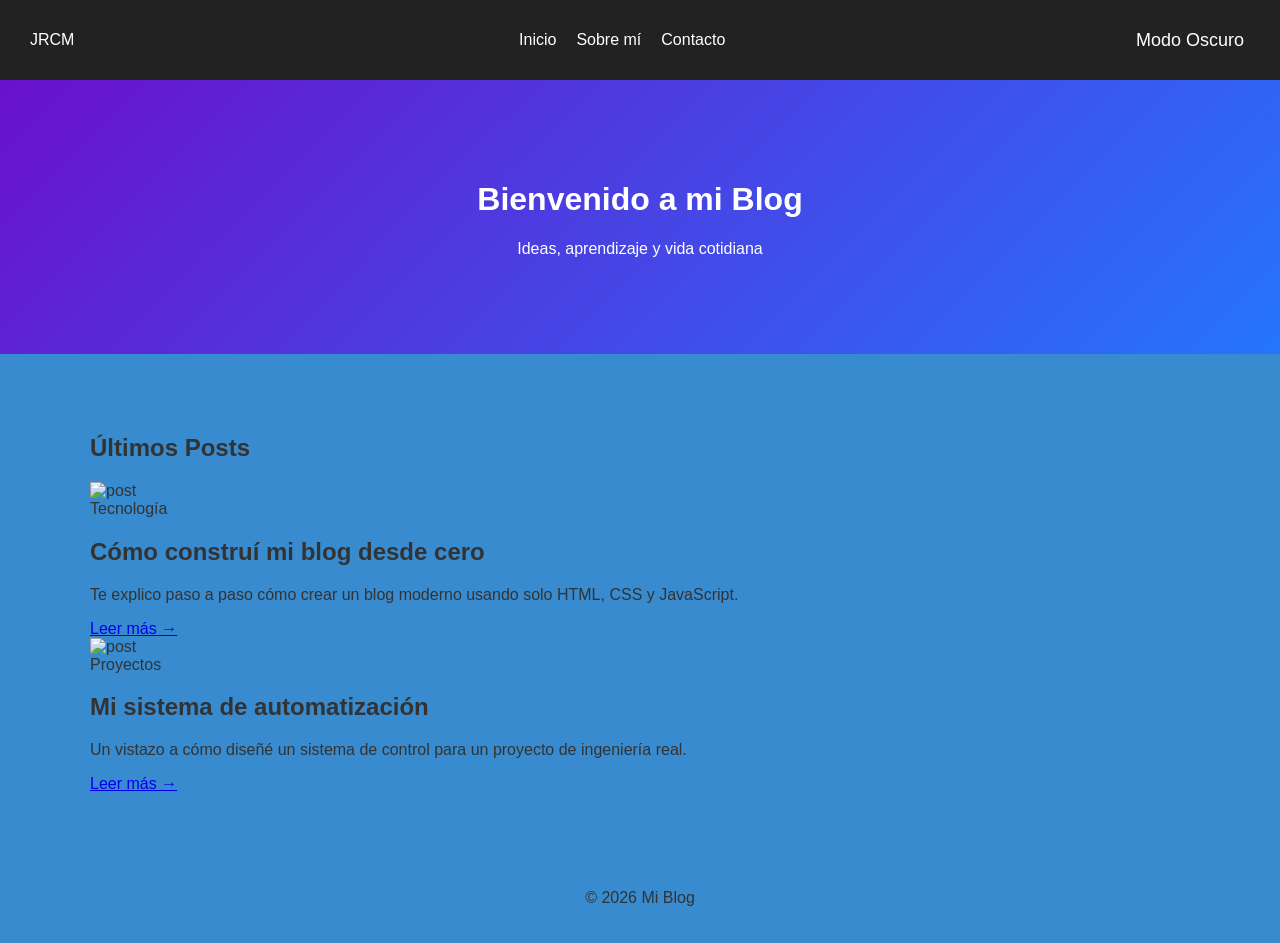
==== index.html @ 034f4299 "Add posts section with articles and images Added a new section for blog posts with articles and imag" ====
<!DOCTYPE html>
<html lang="es">
<head>
<meta charset="UTF-8">
<title>JRCM</title>
<link rel="stylesheet" href="styles.css">
<meta name="viewport" content="width=device-width, initial-scale=1.0">
</head>

<body>

<nav class="navbar">
  <div class="logo">JRCM</div>
  <ul>
    <li><a href="index.html">Inicio</a></li>
    <li><a href="about.html">Sobre mí</a></li>
    <li><a href="contact.html">Contacto</a></li>
  </ul>
  <button id="toggleDark">Modo Oscuro</button>
</nav>

<header class="hero">
  <h1>Bienvenido a mi Blog</h1>
  <p>Ideas, aprendizaje y vida cotidiana</p>
</header>

<main class="container">

  <h2>Últimos Posts</h2>

  <div class="grid">

   <section class="posts-grid">

  <article class="post-item">
    <img src="images/post1.jpg" alt="post">
    <div class="post-info">
      <span class="post-category">Tecnología</span>
      <h2 class="post-title">Cómo construí mi blog desde cero</h2>
      <p class="post-excerpt">
        Te explico paso a paso cómo crear un blog moderno usando solo HTML, CSS y JavaScript.
      </p>
      <a class="post-btn" href="#">Leer más →</a>
    </div>
  </article>

  <article class="post-item">
    <img src="images/post2.jpg" alt="post">
    <div class="post-info">
      <span class="post-category">Proyectos</span>
      <h2 class="post-title">Mi sistema de automatización</h2>
      <p class="post-excerpt">
        Un vistazo a cómo diseñé un sistema de control para un proyecto de ingeniería real.
      </p>
      <a class="post-btn" href="#">Leer más →</a>
    </div>
  </article>

</section>

  </div>

</main>

<footer>
  <p>© 2026 Mi Blog</p>
</footer>

<script src="script.js"></script>

</body>
</html>
---- styles.css ----
:root {
  --bg: #388BCF;
  --text: #333;
  --card: #fff;
}

body.dark {
  --bg: #121212;
  --text: #eee;
  --card: #1e1e1e;
}

body {
  margin: 0;
  font-family: 'Segoe UI', sans-serif;
  background: var(--bg);
  color: var(--text);
}

/* NAVBAR */
.navbar {
  display: flex;
  justify-content: space-between;
  align-items: center;
  padding: 15px 30px;
  background: #222;
  color: white;
}

.navbar ul {
  display: flex;
  gap: 20px;
  list-style: none;
}

.navbar a {
  color: white;
  text-decoration: none;
}

#toggleDark {
  background: none;
  border: none;
  color: white;
  font-size: 18px;
  cursor: pointer;
}

/* HERO */
.hero {
  text-align: center;
  padding: 80px 20px;
  background: linear-gradient(135deg, #6a11cb, #2575fc);
  color: white;
}

/* CONTENEDOR */
.container {
  max-width: 1100px;
  margin: 40px auto;
  padding: 20px;
}

/* GRID */
.grid {
  display: grid;
  grid-template-columns: repeat(auto-fit, minmax(300px, 1fr));
  gap: 25px;
}

/* TARJETAS */
.card {
  background: var(--card);
  border-radius: 12px;
  overflow: hidden;
  box-shadow: 0 5px 15px rgba(0,0,0,0.1);
  transition: 0.3s;
}

.card:hover {
  transform: translateY(-5px);
}

.card img {
  width: 100%;
}

.card-content {
  padding: 15px;
}

.meta {
  font-size: 12px;
  color: gray;
}

.tags {
  font-size: 12px;
  color: #2575fc;
}

/* FOOTER */
footer {
  text-align: center;
  padding: 20px;
}
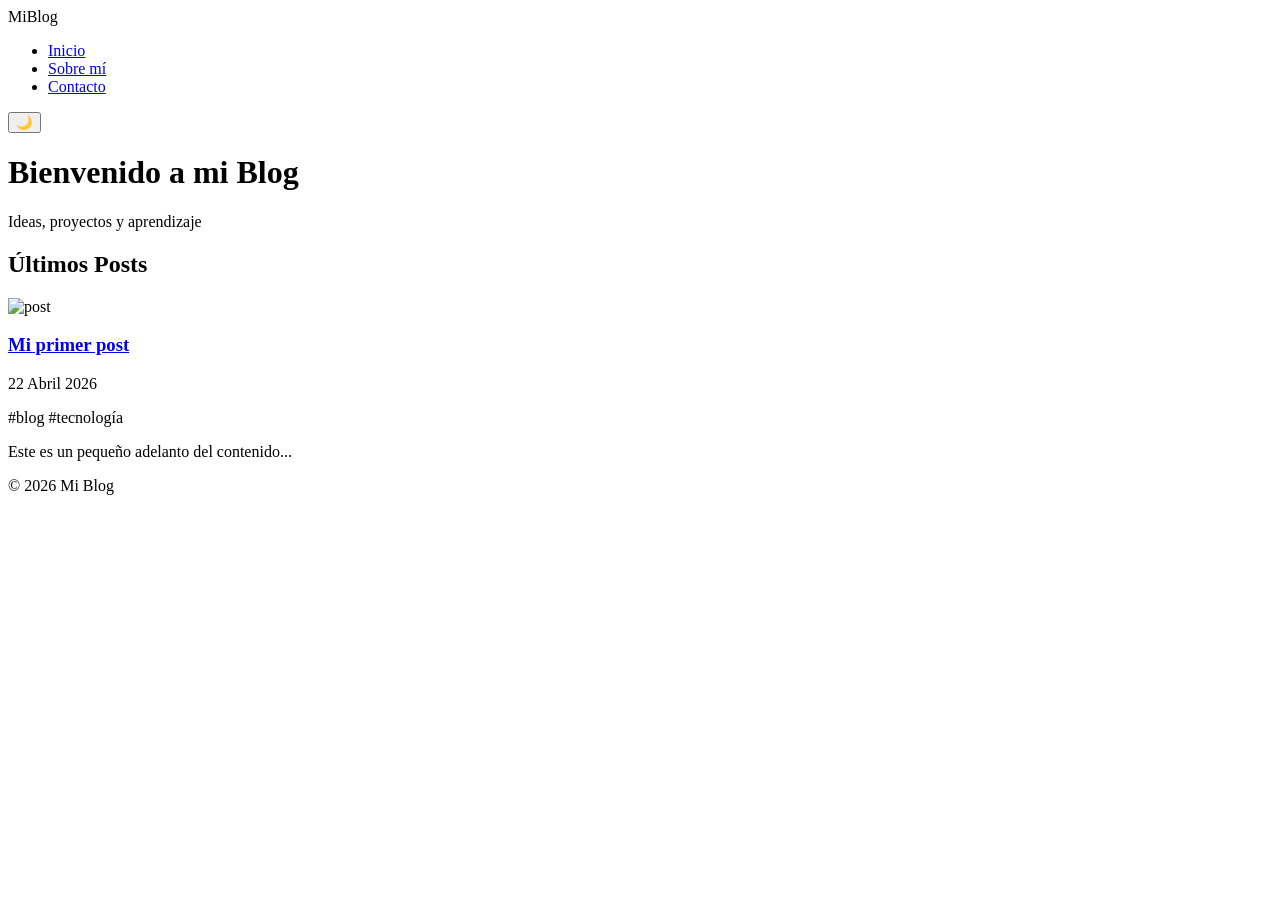
==== commit 362f039d: "Update blog title and content structure" ====
--- a/index.html
+++ b/index.html
@@ -2,7 +2,7 @@
 <html lang="es">
 <head>
 <meta charset="UTF-8">
-<title>JRCM</title>
+<title>Mi Blog</title>
 <link rel="stylesheet" href="styles.css">
 <meta name="viewport" content="width=device-width, initial-scale=1.0">
 </head>
@@ -10,18 +10,18 @@
 <body>
 
 <nav class="navbar">
-  <div class="logo">JRCM</div>
+  <div class="logo">MiBlog</div>
   <ul>
     <li><a href="index.html">Inicio</a></li>
     <li><a href="about.html">Sobre mí</a></li>
     <li><a href="contact.html">Contacto</a></li>
   </ul>
-  <button id="toggleDark">Modo Oscuro</button>
+  <button id="toggleDark">🌙</button>
 </nav>
 
 <header class="hero">
   <h1>Bienvenido a mi Blog</h1>
-  <p>Ideas, aprendizaje y vida cotidiana</p>
+  <p>Ideas, proyectos y aprendizaje</p>
 </header>
 
 <main class="container">
@@ -30,33 +30,15 @@
 
   <div class="grid">
 
-   <section class="posts-grid">
-
-  <article class="post-item">
-    <img src="images/post1.jpg" alt="post">
-    <div class="post-info">
-      <span class="post-category">Tecnología</span>
-      <h2 class="post-title">Cómo construí mi blog desde cero</h2>
-      <p class="post-excerpt">
-        Te explico paso a paso cómo crear un blog moderno usando solo HTML, CSS y JavaScript.
-      </p>
-      <a class="post-btn" href="#">Leer más →</a>
-    </div>
-  </article>
-
-  <article class="post-item">
-    <img src="images/post2.jpg" alt="post">
-    <div class="post-info">
-      <span class="post-category">Proyectos</span>
-      <h2 class="post-title">Mi sistema de automatización</h2>
-      <p class="post-excerpt">
-        Un vistazo a cómo diseñé un sistema de control para un proyecto de ingeniería real.
-      </p>
-      <a class="post-btn" href="#">Leer más →</a>
-    </div>
-  </article>
-
-</section>
+    <article class="card">
+      <img src="https://picsum.photos/400/200" alt="post">
+      <div class="card-content">
+        <h3><a href="post1.html">Mi primer post</a></h3>
+        <p class="meta">22 Abril 2026</p>
+        <p class="tags">#blog #tecnología</p>
+        <p>Este es un pequeño adelanto del contenido...</p>
+      </div>
+    </article>
 
   </div>
 
--- a/styles.css
+++ b/styles.css
@@ -1,106 +1,71 @@
-:root {
-  --bg: #388BCF;
-  --text: #333;
-  --card: #fff;
+.posts-grid {
+  display: grid;
+  gap: 2rem;
+  padding: 2rem 1rem;
+  grid-template-columns: repeat(auto-fit, minmax(320px, 1fr));
 }
 
-body.dark {
-  --bg: #121212;
-  --text: #eee;
-  --card: #1e1e1e;
+/* Tarjeta del post */
+.post-item {
+  background: var(--bg);
+  border-radius: 16px;
+  overflow: hidden;
+  box-shadow: 0 4px 15px rgba(0,0,0,0.1);
+  transition: transform .2s, box-shadow .2s;
 }
 
-body {
-  margin: 0;
-  font-family: 'Segoe UI', sans-serif;
-  background: var(--bg);
-  color: var(--text);
+.post-item:hover {
+  transform: translateY(-5px);
+  box-shadow: 0 8px 20px rgba(0,0,0,0.2);
 }
 
-/* NAVBAR */
-.navbar {
-  display: flex;
-  justify-content: space-between;
-  align-items: center;
-  padding: 15px 30px;
-  background: #222;
-  color: white;
+/* Imagen */
+.post-item img {
+  width: 100%;
+  height: 220px;
+  object-fit: cover;
 }
 
-.navbar ul {
-  display: flex;
-  gap: 20px;
-  list-style: none;
+/* Info */
+.post-info {
+  padding: 1.5rem;
 }
 
-.navbar a {
+/* Categoría */
+.post-category {
+  display: inline-block;
+  padding: 4px 10px;
+  background: #6c5ce7;
   color: white;
-  text-decoration: none;
+  border-radius: 6px;
+  font-size: 0.75rem;
+  font-weight: bold;
+  margin-bottom: 10px;
 }
 
-#toggleDark {
-  background: none;
-  border: none;
-  color: white;
-  font-size: 18px;
-  cursor: pointer;
+/* Título */
+.post-title {
+  margin: 10px 0;
 }
 
-/* HERO */
-.hero {
-  text-align: center;
-  padding: 80px 20px;
-  background: linear-gradient(135deg, #6a11cb, #2575fc);
-  color: white;
+/* Descripción */
+.post-excerpt {
+  opacity: 0.8;
+  margin-bottom: 15px;
 }
 
-/* CONTENEDOR */
-.container {
-  max-width: 1100px;
-  margin: 40px auto;
-  padding: 20px;
+/* Botón */
+.post-btn {
+  display: inline-block;
+  padding: 8px 14px;
+  border: 1px solid var(--text);
+  border-radius: 8px;
+  text-decoration: none;
+  font-weight: bold;
+  transition: .2s;
 }
 
-/* GRID */
-.grid {
-  display: grid;
-  grid-template-columns: repeat(auto-fit, minmax(300px, 1fr));
-  gap: 25px;
+.post-btn:hover {
+  background: var(--text);
+  color: var(--bg);
 }
-
-/* TARJETAS */
-.card {
-  background: var(--card);
-  border-radius: 12px;
-  overflow: hidden;
-  box-shadow: 0 5px 15px rgba(0,0,0,0.1);
-  transition: 0.3s;
-}
-
-.card:hover {
-  transform: translateY(-5px);
-}
-
-.card img {
-  width: 100%;
-}
-
-.card-content {
-  padding: 15px;
-}
-
-.meta {
-  font-size: 12px;
-  color: gray;
-}
-
-.tags {
-  font-size: 12px;
-  color: #2575fc;
-}
-
-/* FOOTER */
-footer {
-  text-align: center;
-  padding: 20px;
-}
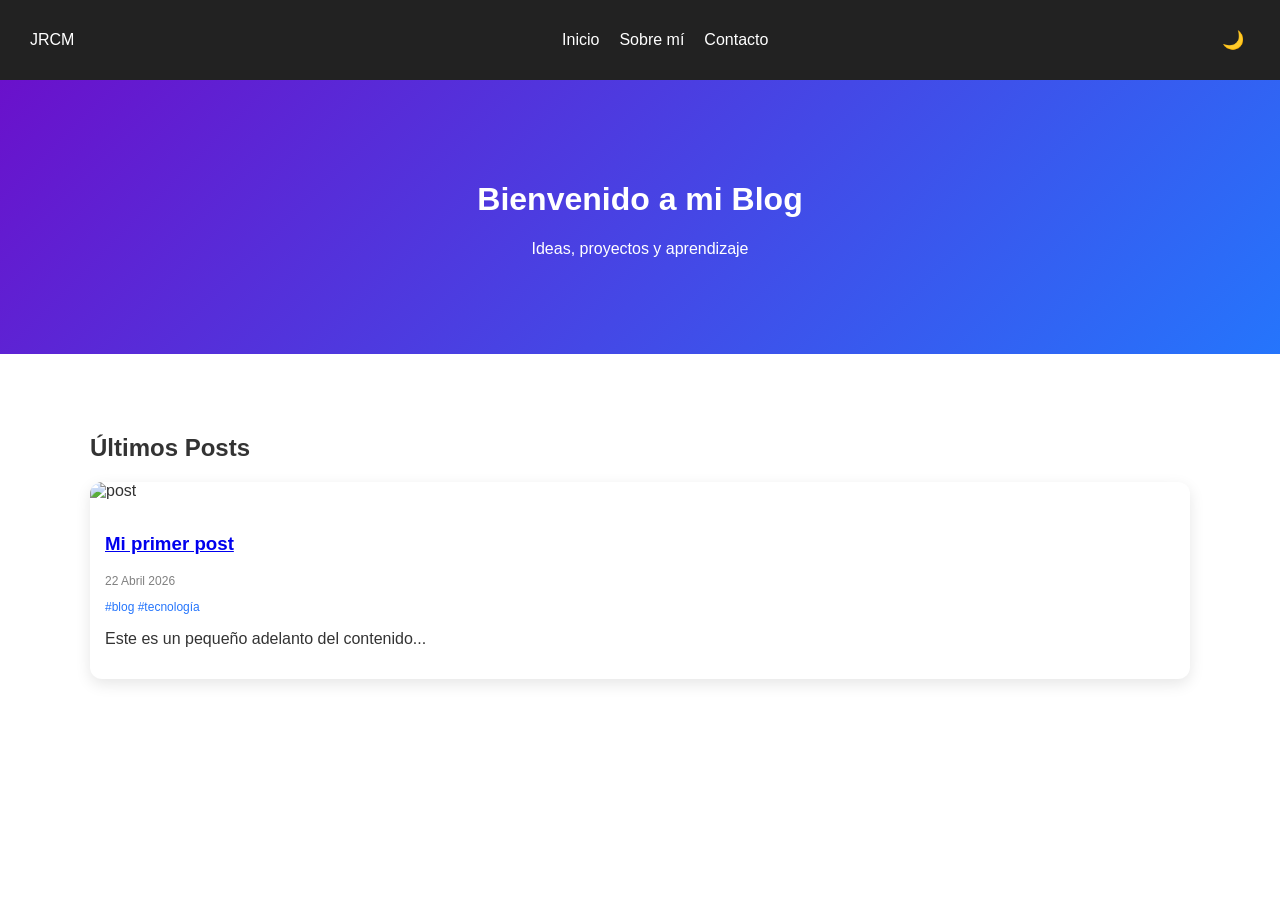
==== commit 7e1b3c21: "Change blog title and logo from 'Mi Blog' to 'JRCM'" ====
--- a/index.html
+++ b/index.html
@@ -2,7 +2,7 @@
 <html lang="es">
 <head>
 <meta charset="UTF-8">
-<title>Mi Blog</title>
+<title>JRCM</title>
 <link rel="stylesheet" href="styles.css">
 <meta name="viewport" content="width=device-width, initial-scale=1.0">
 </head>
@@ -10,7 +10,7 @@
 <body>
 
 <nav class="navbar">
-  <div class="logo">MiBlog</div>
+  <div class="logo">JRCM</div>
   <ul>
     <li><a href="index.html">Inicio</a></li>
     <li><a href="about.html">Sobre mí</a></li>
@@ -45,7 +45,7 @@
 </main>
 
 <footer>
-  <p>© 2026 Mi Blog</p>
+  <p>© 2026 JRCM</p>
 </footer>
 
 <script src="script.js"></script>
--- a/styles.css
+++ b/styles.css
@@ -1,71 +1,205 @@
-.posts-grid {
+/* ============================= */
+/* VARIABLES (LIGHT / DARK MODE) */
+/* ============================= */
+
+:root {
+  --bg: #FFFFFF;
+  --text: #333;
+  --card: #fff;
+}
+
+body.dark {
+  --bg: #121212;
+  --text: #eee;
+  --card: #1e1e1e;
+}
+
+/* ============================= */
+/* ESTILOS GENERALES             */
+/* ============================= */
+
+body {
+  margin: 0;
+  font-family: 'Segoe UI', sans-serif;
+  background: var(--bg);
+  color: var(--text);
+  transition: background .3s, color .3s;
+}
+
+/* ============================= */
+/* NAVBAR                        */
+/* ============================= */
+
+.navbar {
+  display: flex;
+  justify-content: space-between;
+  align-items: center;
+  padding: 15px 30px;
+  background: #222;
+  color: white;
+}
+
+.navbar ul {
+  display: flex;
+  gap: 20px;
+  list-style: none;
+}
+
+.navbar a {
+  color: white;
+  text-decoration: none;
+}
+
+#toggleDark {
+  background: none;
+  border: none;
+  color: white;
+  font-size: 18px;
+  cursor: pointer;
+}
+
+/* ============================= */
+/* HERO PORTADA                  */
+/* ============================= */
+
+.hero {
+  text-align: center;
+  padding: 80px 20px;
+  background: linear-gradient(135deg, #6a11cb, #2575fc);
+  color: white;
+}
+
+/* ============================= */
+/* CONTENEDOR GENERAL            */
+/* ============================= */
+
+.container {
+  max-width: 1100px;
+  margin: 40px auto;
+  padding: 20px;
+}
+
+/* ============================= */
+/* GRID DE POSTS                 */
+/* ============================= */
+
+.grid {
   display: grid;
-  gap: 2rem;
-  padding: 2rem 1rem;
-  grid-template-columns: repeat(auto-fit, minmax(320px, 1fr));
-}
-
-/* Tarjeta del post */
-.post-item {
-  background: var(--bg);
-  border-radius: 16px;
+  grid-template-columns: repeat(auto-fit, minmax(300px, 1fr));
+  gap: 25px;
+}
+
+/* ============================= */
+/* TARJETAS DE POST              */
+/* ============================= */
+
+.card {
+  background: var(--card);
+  border-radius: 12px;
   overflow: hidden;
-  box-shadow: 0 4px 15px rgba(0,0,0,0.1);
-  transition: transform .2s, box-shadow .2s;
-}
-
-.post-item:hover {
+  box-shadow: 0 5px 15px rgba(0,0,0,0.1);
+  transition: 0.3s;
+}
+
+.card:hover {
   transform: translateY(-5px);
-  box-shadow: 0 8px 20px rgba(0,0,0,0.2);
-}
-
-/* Imagen */
-.post-item img {
+}
+
+.card img {
   width: 100%;
-  height: 220px;
+  height: 200px;
   object-fit: cover;
 }
 
-/* Info */
-.post-info {
-  padding: 1.5rem;
-}
-
-/* Categoría */
-.post-category {
+.card-content {
+  padding: 15px;
+}
+
+.meta {
+  font-size: 12px;
+  color: gray;
+}
+
+.tags {
+  font-size: 12px;
+  color: #2575fc;
+}
+
+/* ============================= */
+/* FOOTER                        */
+/* ============================= */
+
+footer {
+  text-align: center;
+  padding: 20px;
+  color: white;
+}
+
+/* ============================= */
+/* ESTILOS PARA LOS POSTS        */
+/* (post1.html, post2.html...)   */
+/* ============================= */
+
+/* CONTENEDOR DEL POST */
+.post-container {
+  max-width: 800px;
+  margin: 40px auto;
+  padding: 20px;
+  background: var(--card);
+  border-radius: 12px;
+  box-shadow: 0 5px 15px rgba(0,0,0,0.1);
+}
+
+/* IMAGEN PORTADA */
+.post-cover {
+  width: 100%;
+  height: 350px;
+  object-fit: cover;
+  border-radius: 12px;
+  margin-bottom: 20px;
+}
+
+/* TÍTULO DEL POST */
+.post-title {
+  font-size: 36px;
+  margin-bottom: 10px;
+}
+
+/* META INFO */
+.post-meta {
+  color: gray;
+  font-size: 14px;
+  margin-bottom: 30px;
+}
+
+/* CONTENIDO DEL POST */
+.post-content p {
+  line-height: 1.7;
+  margin-bottom: 20px;
+}
+
+.post-content h2 {
+  margin-top: 30px;
+}
+
+/* CITA */
+blockquote {
+  border-left: 4px solid #2575fc;
+  padding-left: 15px;
+  font-style: italic;
+  color: #555;
+}
+
+/* BOTÓN VOLVER */
+.back-btn {
   display: inline-block;
-  padding: 4px 10px;
-  background: #6c5ce7;
-  color: white;
-  border-radius: 6px;
-  font-size: 0.75rem;
-  font-weight: bold;
-  margin-bottom: 10px;
-}
-
-/* Título */
-.post-title {
-  margin: 10px 0;
-}
-
-/* Descripción */
-.post-excerpt {
-  opacity: 0.8;
-  margin-bottom: 15px;
-}
-
-/* Botón */
-.post-btn {
-  display: inline-block;
-  padding: 8px 14px;
-  border: 1px solid var(--text);
-  border-radius: 8px;
+  margin-top: 30px;
   text-decoration: none;
   font-weight: bold;
+  color: #2575fc;
   transition: .2s;
 }
 
-.post-btn:hover {
-  background: var(--text);
-  color: var(--bg);
-}
+.back-btn:hover {
+  opacity: .7;
+}
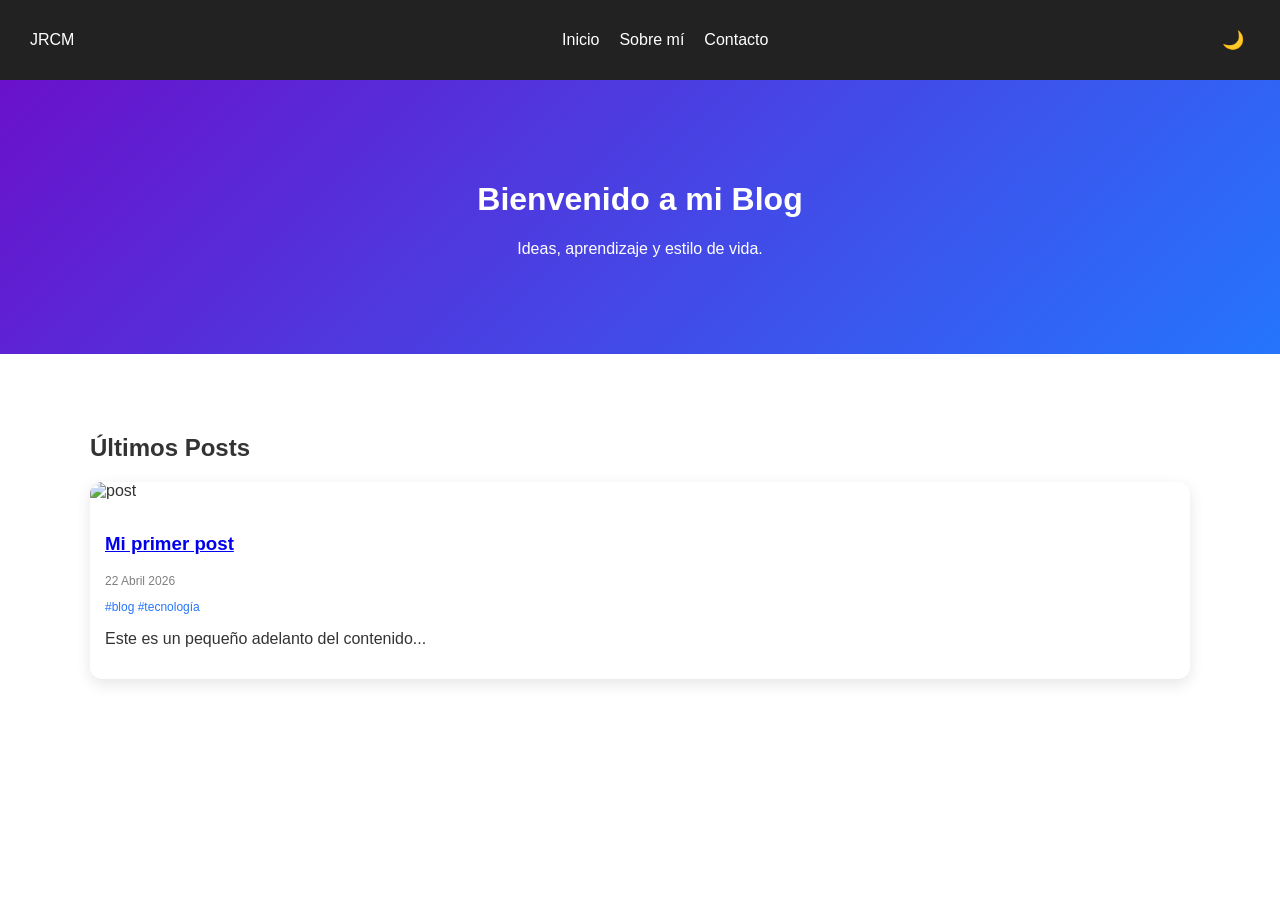
==== commit 824d9973: "Update blog header description text" ====
--- a/index.html
+++ b/index.html
@@ -21,7 +21,7 @@
 
 <header class="hero">
   <h1>Bienvenido a mi Blog</h1>
-  <p>Ideas, proyectos y aprendizaje</p>
+  <p>Ideas, aprendizaje y estilo de vida.</p>
 </header>
 
 <main class="container">
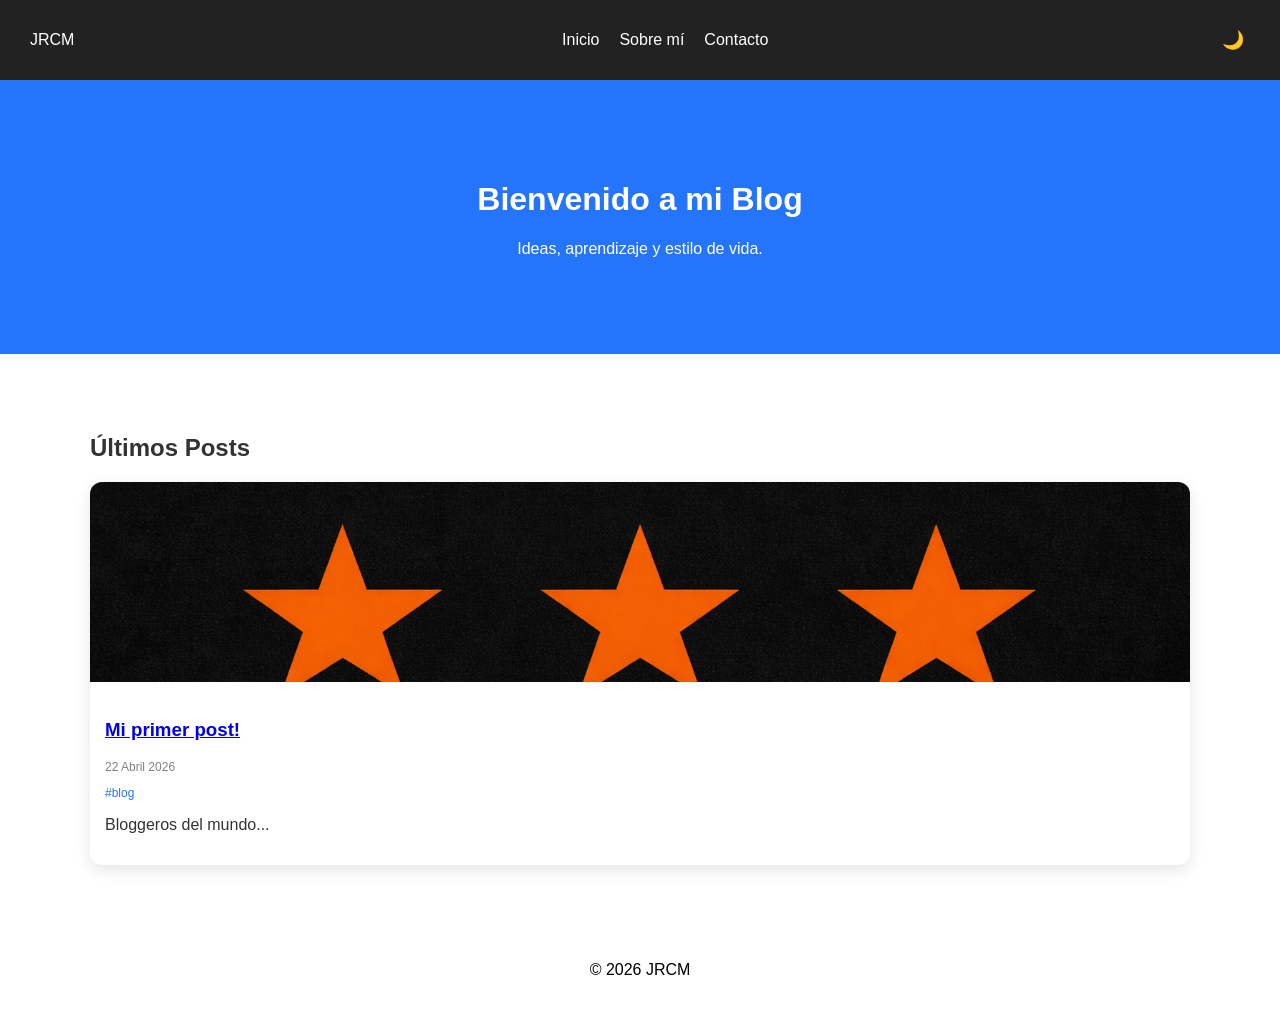
==== commit c48f3adb: "Update image source and post content in index.html" ====
--- a/index.html
+++ b/index.html
@@ -31,12 +31,12 @@
   <div class="grid">
 
     <article class="card">
-      <img src="https://picsum.photos/400/200" alt="post">
+      <img src="Martysupreme2.png" alt="post">
       <div class="card-content">
-        <h3><a href="post1.html">Mi primer post</a></h3>
+        <h3><a href="post1.html">Mi primer post!</a></h3>
         <p class="meta">22 Abril 2026</p>
-        <p class="tags">#blog #tecnología</p>
-        <p>Este es un pequeño adelanto del contenido...</p>
+        <p class="tags">#blog </p>
+        <p>Bloggeros del mundo...</p>
       </div>
     </article>
 
--- a/styles.css
+++ b/styles.css
@@ -65,7 +65,7 @@
 .hero {
   text-align: center;
   padding: 80px 20px;
-  background: linear-gradient(135deg, #6a11cb, #2575fc);
+  background: linear-gradient(135deg, #2575fc, #2575fc);
   color: white;
 }
 
@@ -132,7 +132,7 @@
 footer {
   text-align: center;
   padding: 20px;
-  color: white;
+  color: black;
 }
 
 /* ============================= */
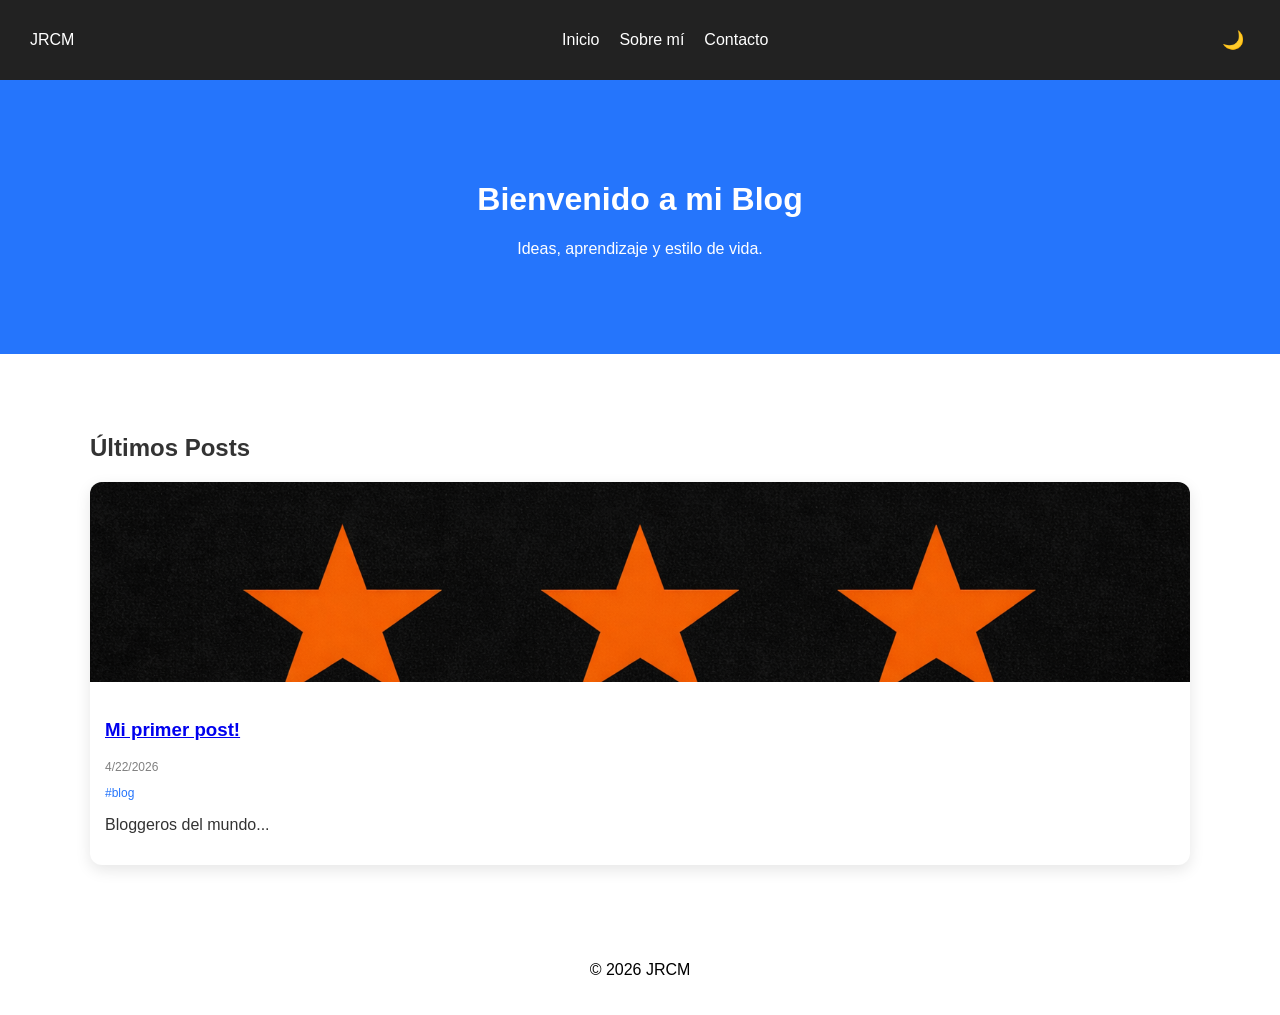
==== commit 3b90bf69: "Add comments to HTML structure for clarity Added comments for navbar, hero section, posts container," ====
--- a/index.html
+++ b/index.html
@@ -9,6 +9,7 @@
 
 <body>
 
+<!-- NAVBAR -->
 <nav class="navbar">
   <div class="logo">JRCM</div>
   <ul>
@@ -19,31 +20,23 @@
   <button id="toggleDark">🌙</button>
 </nav>
 
+<!-- HERO -->
 <header class="hero">
   <h1>Bienvenido a mi Blog</h1>
   <p>Ideas, aprendizaje y estilo de vida.</p>
 </header>
 
+<!-- POSTS AUTOMÁTICOS -->
 <main class="container">
 
   <h2>Últimos Posts</h2>
 
-  <div class="grid">
-
-    <article class="card">
-      <img src="Martysupreme2.png" alt="post">
-      <div class="card-content">
-        <h3><a href="post1.html">Mi primer post!</a></h3>
-        <p class="meta">22 Abril 2026</p>
-        <p class="tags">#blog </p>
-        <p>Bloggeros del mundo...</p>
-      </div>
-    </article>
-
-  </div>
+  <!-- El JS llenará este grid -->
+  <div class="grid" id="postsContainer"></div>
 
 </main>
 
+<!-- FOOTER -->
 <footer>
   <p>© 2026 JRCM</p>
 </footer>
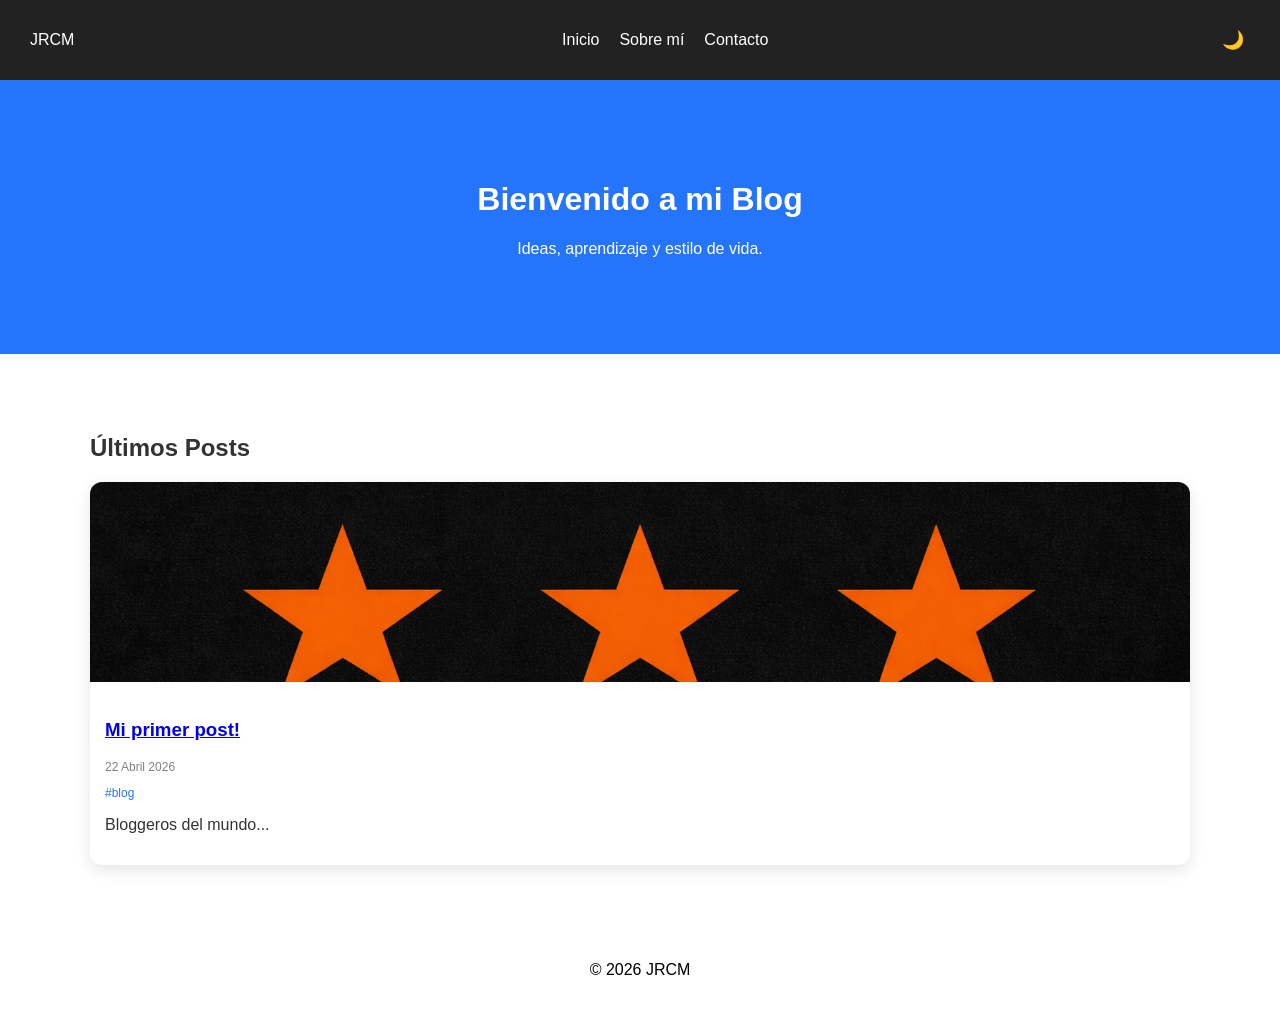
==== commit c401a5d8: "Add sample post section to index.html Added a sample post section with an article card." ====
--- a/index.html
+++ b/index.html
@@ -1,47 +1 @@
-<!DOCTYPE html>
-<html lang="es">
-<head>
-<meta charset="UTF-8">
-<title>JRCM</title>
-<link rel="stylesheet" href="styles.css">
-<meta name="viewport" content="width=device-width, initial-scale=1.0">
-</head>
-
-<body>
-
-<!-- NAVBAR -->
-<nav class="navbar">
-  <div class="logo">JRCM</div>
-  <ul>
-    <li><a href="index.html">Inicio</a></li>
-    <li><a href="about.html">Sobre mí</a></li>
-    <li><a href="contact.html">Contacto</a></li>
-  </ul>
-  <button id="toggleDark">🌙</button>
-</nav>
-
-<!-- HERO -->
-<header class="hero">
-  <h1>Bienvenido a mi Blog</h1>
-  <p>Ideas, aprendizaje y estilo de vida.</p>
-</header>
-
-<!-- POSTS AUTOMÁTICOS -->
-<main class="container">
-
-  <h2>Últimos Posts</h2>
-
-  <!-- El JS llenará este grid -->
-  <div class="grid" id="postsContainer"></div>
-
-</main>
-
-<!-- FOOTER -->
-<footer>
-  <p>© 2026 JRCM</p>
-</footer>
-
-<script src="script.js"></script>
-
-</body>
-</html>
+<!DOCTYPE html> <html lang="es"> <head> <meta charset="UTF-8"> <title>JRCM</title> <link rel="stylesheet" href="styles.css"> <meta name="viewport" content="width=device-width, initial-scale=1.0"> </head> <body> <nav class="navbar"> <div class="logo">JRCM</div> <ul> <li><a href="index.html">Inicio</a></li> <li><a href="about.html">Sobre mí</a></li> <li><a href="contact.html">Contacto</a></li> </ul> <button id="toggleDark">🌙</button> </nav> <header class="hero"> <h1>Bienvenido a mi Blog</h1> <p>Ideas, aprendizaje y estilo de vida.</p> </header> <main class="container"> <h2>Últimos Posts</h2> <div class="grid"> <article class="card"> <img src="Martysupreme2.png" alt="post"> <div class="card-content"> <h3><a href="post1.html">Mi primer post!</a></h3> <p class="meta">22 Abril 2026</p> <p class="tags">#blog </p> <p>Bloggeros del mundo...</p> </div> </article> </div> </main> <footer> <p>© 2026 JRCM</p> </footer> <script src="script.js"></script> </body> </html>
